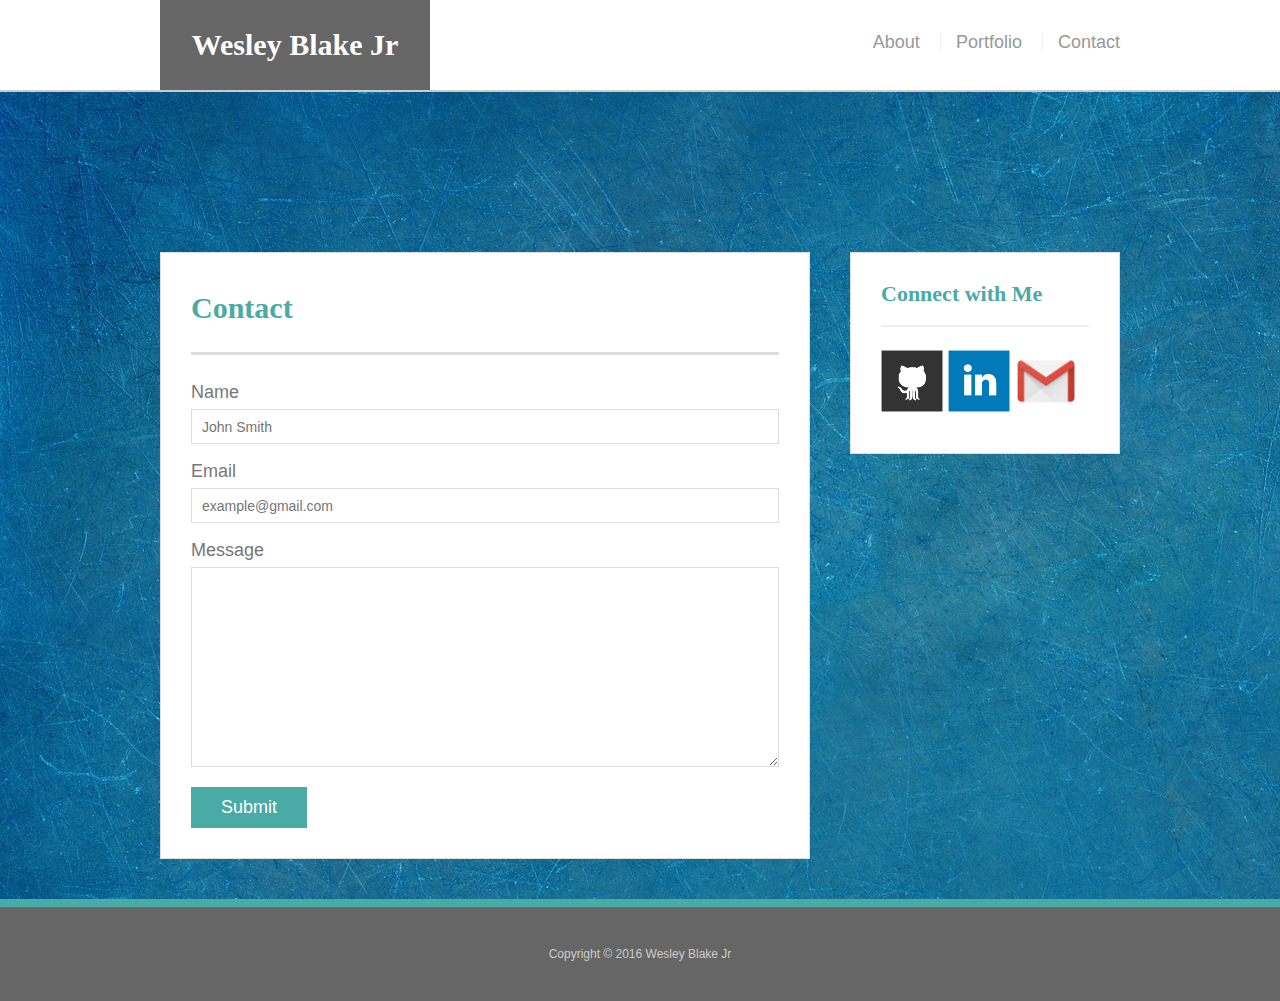
==== contact.html @ be4a16ac "portfolio" ====
<!doctype html>
<html lang="en-us">

<head>
  <meta charset="UTF-8" name="viewport" content="width=device-width, initial-scale=1.0">
  <title>Contact | Wesley Blake Jr</title>
  <link rel="stylesheet" type="text/css" href="assets/css/reset.css">
  <link rel="stylesheet" type="text/css" href="assets/css/style.css">
</head>

<body>

  <header id="masthead">
    <div class="container">
      <a href="index.html" id="logo">Wesley Blake Jr</a>
      <nav>
        <a href="index.html">About</a>
        <a href="portfolio.html">Portfolio</a>
        <a href="contact.html">Contact</a>
      </nav>
    </div>
  </header>

  <div id="main-container" class="container">
    <section class="main-section">
      <h1>Contact</h1>

      <form id="contact-form">
        <ul>
          <li>
            <label for="name">Name</label>
            <input type="text" id="name" name="name" placeholder="John Smith" required="required">
          </li>
          <li>
            <label for="email">Email</label>
            <input type="email" id="email" name="email" placeholder="example@gmail.com" required="required">
          </li>
          <li>
            <label for="message">Message</label>
            <textarea id="message" name="message" required="required"></textarea>
          </li>
        </ul>
        <input type="submit">
      </form>

    </section>

    <section class="sidebar">
      <div id="connect">
        <h2>Connect with Me</h2>

        <a href="https://github.com/wesdriver45"><img src="assets/images/github-128.png" class="social" alt="GitHub" /></a>
        <a href="https://www.linkedin.com/in/wwesley-blakejr/"><img src="assets/images/linkedin-128.png" class="social" alt="LinkedIn" /></a>
		<a href="mailto:wesleyblakejr@gmail.com"><img src="assets/images/gmail.png" class="social" alt="Gmail" /></a>
      </div>
    </section>
  </div>

  <footer>
    <div class="container">
      Copyright &copy; 2016 Wesley Blake Jr
    </div>
  </footer>
</body>

</html>
---- assets/css/style.css ----
body {
	font-family: Arial, "Helvetica Neue", Helvetica, sans-serif;
	font-size: 18px;
	line-height: 34px;
	color: #777;
	background: url("../images/background.jpg");
  }
  
  * {
	box-sizing: border-box;
  }
  
  /* general */
  
  .container {
	width: 100%;
	max-width: 960px;
	margin: 0 auto;
	clear: both;
  }
  
  h1,
  h2,
  h3,
  p {
	margin-bottom: 20px;
  }
  
  p:last-child {
	margin-bottom: 0;
  }
  
  h1,
  h2,
  h3 {
	font-family: Georgia, Times, "Times New Roman", serif;
	font-weight: 700;
	color: #4aaaa5;
  }
  
  h1 {
	padding-bottom: 20px;
	font-size: 30px;
	line-height: 49px;
	border-bottom: 3px solid #ddd;
  }
  
  h2,
  h3 {
	font-size: 22px;
  }
  
  /* header */
  
  #masthead {
	position: relative;
	z-index: 99;
	width: 100%;
	margin: 0 0 30px;
	overflow: auto;
	color: #fff;
	background: #fff;
	border-bottom: 2px solid #ccc;
  }
  
  #logo {
	float: left;
	width: 270px;
	height: 90px;
	font-family: Georgia, Times, "Times New Roman", serif;
	font-size: 30px;
	font-weight: 700;
	line-height: 90px;
	color: #fff;
	text-align: center;
	text-decoration: none;
	background: #666;
  }
  
  nav {
	float: right;
	margin-top: 25px;
  }
  
  nav a {
	display: inline-block;
	padding-left: 15px;
	margin-left: 15px;
	line-height: 18px;
	color: #999;
	text-decoration: none;
	border-left: 1px solid #efefef;
  }
  
  nav a:first-child {
	border-left: 0 none;
  }
  
  /* footer */
  
  footer {
	padding: 30px 0;
	clear: both;
	font-size: 12px;
	color: #fff;
	color: #ccc;
	text-align: center;
	background: #666;
	border-top: 8px solid #4aaaa5;
  }
  
  /* sidebar */
  
  .sidebar {
	float: right;
	width: 100%;
	max-width: 270px;
	padding: 30px;
	margin-bottom: 20px;
	background: #fff;
	border: 1px solid #ddd;
  }
  
  h3,
  .sidebar h2 {
	padding-bottom: 20px;
	margin-bottom: 15px;
	line-height: 22px;
	border-bottom: 2px solid #eee;
  }
  
  .social {
	width: 62px;
	height: 62px;
	margin-top: 8px;
	margin-right: 5px;
  }
  
  .social:last-child {
	margin-right: 0;
  }
  
  /* main */
  
  #main-container {
	padding-top: 130px;
  }
  
  .main-section {
	float: left;
	width: 100%;
	max-width: 650px;
	padding: 30px;
	margin: 0 0 40px;
	background: #fff;
	border: 1px solid #ddd;
  }
  
  /* portfolio page */
  
  .work {
	position: relative;
	float: left;
	width: 274px;
	margin: 20px 0 25px;
	overflow: auto;
  }
  
  .work:nth-child(even) {
	margin-right: 40px;
  }
  
  .work img {
	width: 100%;
	border: 0 none;
	opacity: 0.8;
  }
  
  .work h3 {
	position: absolute;
	bottom: 20px;
	width: 100%;
	padding: 15px;
	margin-bottom: 0;
	font-weight: 300;
	line-height: 30px;
	color: #fff;
	text-align: center;
	background: #4aaaa5;
	border-bottom: 0;
  }
  
  .auth-image {
	float: left;
	width: 200px;
	height: auto;
	margin-top: 10px;
	margin-right: 25px;
  }
  
  /* contact page */
  
  #contact-form ul {
	margin-bottom: 20px;
  }
  
  #contact-form li {
	margin-bottom: 10px;
  }
  
  label,
  input[type=text],
  input[type=email],
  textarea {
	display: block;
	width: 100%;
  }
  
  input[type=text],
  input[type=email],
  textarea {
	height: 35px;
	padding: 0 10px;
	font-size: 14px;
	border: 1px solid #ddd;
  }
  
  textarea {
	height: 200px;
  }
  
  input[type=submit] {
	padding: 10px 30px;
	font-size: 18px;
	color: #fff;
	cursor: pointer;
	background: #4aaaa5;
	border: 0 none;
  }
  
  @media only screen and (max-width: 980px) {
  
  .container {
	max-width: 980px;
	max-height: 1118px;
  }
  
  #logo {
	margin-left: 120px;
	width: 250px;
  }
  
  nav {
	padding-right: 100px;
  }
  
  #main-container {
	padding-top: 10px;
  
  }
  
  .main-section {
	max-width: 425px;
	height: auto;
	margin-left: 120px;
	margin-bottom: 100px;
	padding-left: 60px;
  }
  
  .auth-image {
	width: 360px;
  }
  
  .sidebar {
	margin-right: 85px;
  }
  
  .work img {
	max-width: 500px;
	margin-right: 0;
  }
  
  
  
  }
  
  @media only screen and (max-width: 768px) {
	/*index*/
  .container {
	max-width: 768px;
	max-height: 1121px;
  }
  
  #main-container {
	padding-top: 10px;
	padding-left: 20px;
  }
  
  .main-section {
	clear: both;
	max-width: 700px;
	height: auto;
  }
  
  .auth-image {
	width: 335px;
	height: auto;
  }
  
  #logo {
	padding-right: 30px;
	width: 33%;
	margin-left: 20px;
  }
  
  nav {
	padding-right: 25px;
  }
  
  .sidebar {
	clear: both;
	max-width: 700px;
	padding: 
	padding-bottom: 20px;
	margin-bottom: 30px;
	margin-right: 15px;
  }
  
  }
  
  
  
  
  
  @media only screen and (max-width: 640px) {
	/*index*/
  .container {
	max-width: 640px;
  }
  
  #masthead {
	position: static;
	width: 100%;
	  margin-bottom: 10px;
  }
  
  #logo,
  nav {
	clear: both;
	width: 100%;
  }
  
  nav a {
	padding-right: 60px;
	padding-left: 60px;
	padding-bottom: 30px;
  }
  
  
  
  #main-container {
	width: 95%;
	padding-top: 5px;
  }
  
  .auth-image {
	width:100%;
  }
  
  .sidebar {
	clear: both;
	max-width: 100%;
  }
  
  footer {
	width: 100%;
  }
  
  /*Portfolio*/
  
  .work {
	clear: both;
	width: 100%;
  }
  
  }
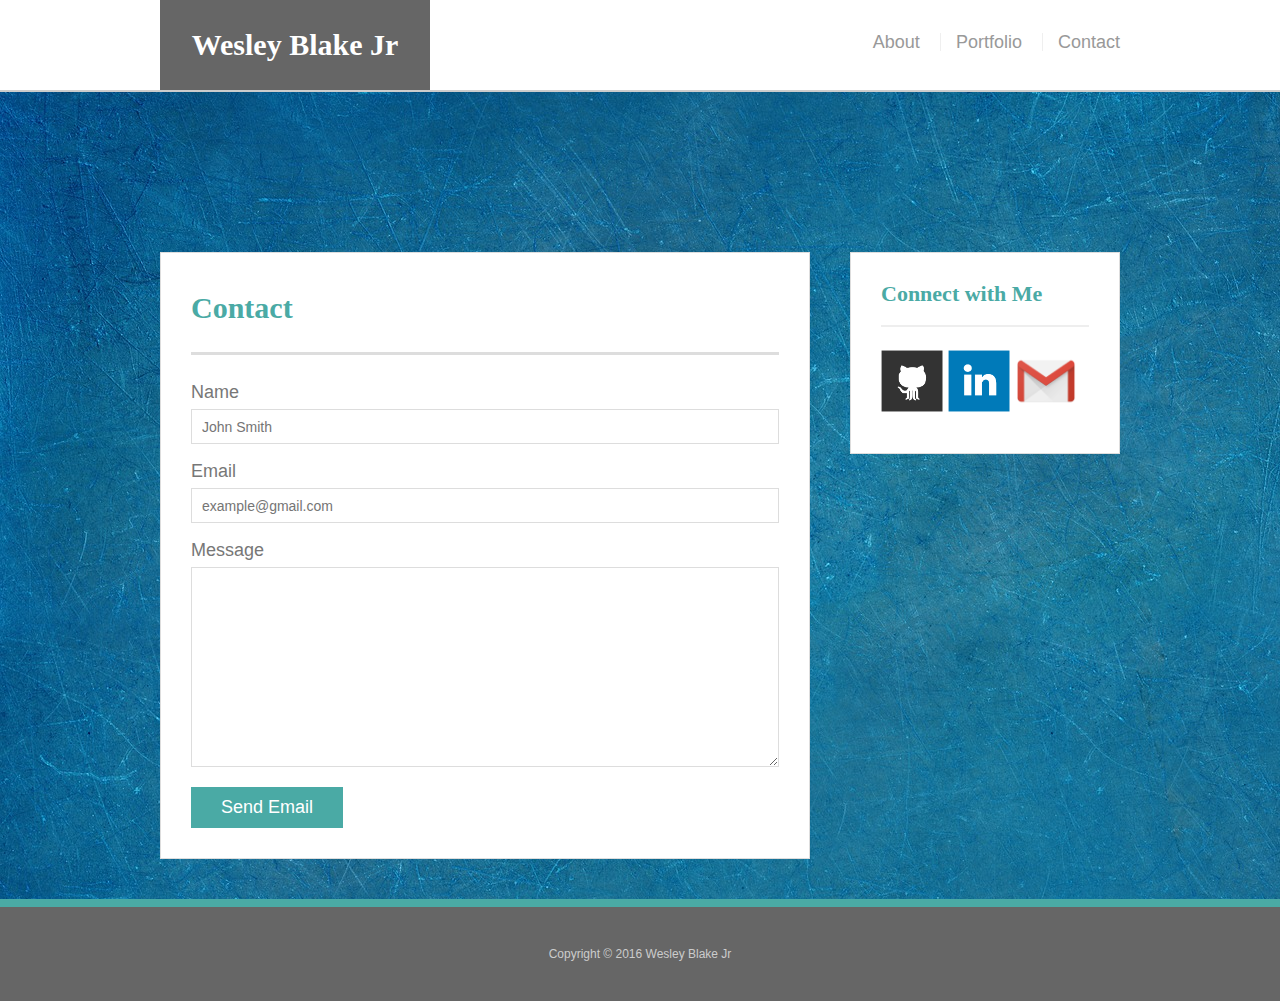
==== commit 25376db0: "contact update" ====
--- a/contact.html
+++ b/contact.html
@@ -25,7 +25,7 @@
     <section class="main-section">
       <h1>Contact</h1>
 
-      <form id="contact-form">
+      <form id="contact-form" method="post" action="mailto:wesleyblakejr@gmail.com">
         <ul>
           <li>
             <label for="name">Name</label>
@@ -40,7 +40,7 @@
             <textarea id="message" name="message" required="required"></textarea>
           </li>
         </ul>
-        <input type="submit">
+        <input type="submit" value="Send Email" />
       </form>
 
     </section>
@@ -49,8 +49,8 @@
       <div id="connect">
         <h2>Connect with Me</h2>
 
-        <a href="https://github.com/wesdriver45"><img src="assets/images/github-128.png" class="social" alt="GitHub" /></a>
-        <a href="https://www.linkedin.com/in/wwesley-blakejr/"><img src="assets/images/linkedin-128.png" class="social" alt="LinkedIn" /></a>
+        <a href="https://github.com/wesleyblakejr"><img src="assets/images/github-128.png" class="social" alt="GitHub" /></a>
+        <a href="https://www.linkedin.com/in/wesley-blakejr/"><img src="assets/images/linkedin-128.png" class="social" alt="LinkedIn" /></a>
 		<a href="mailto:wesleyblakejr@gmail.com"><img src="assets/images/gmail.png" class="social" alt="Gmail" /></a>
       </div>
     </section>
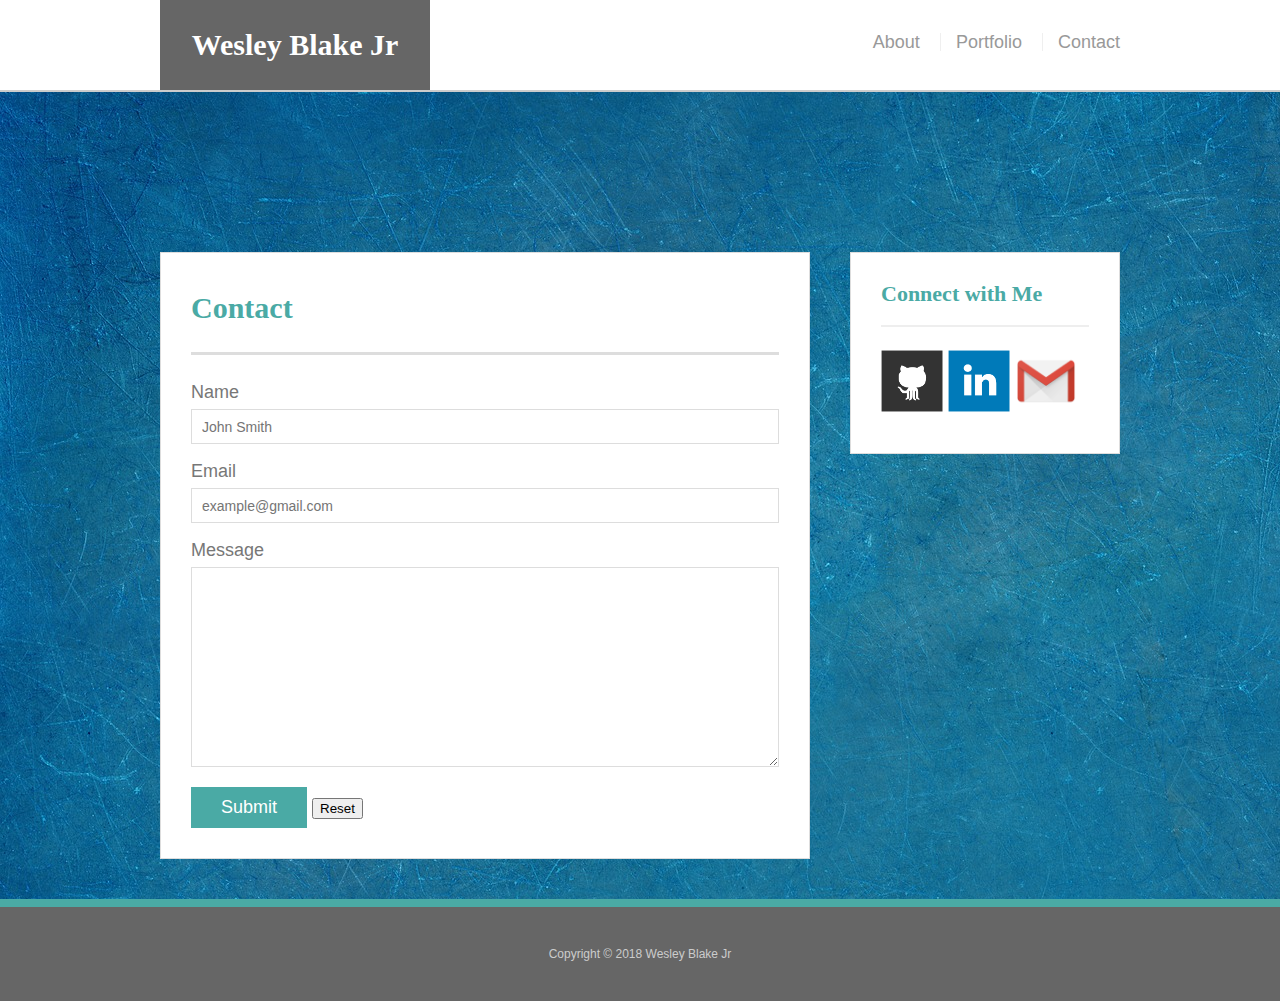
==== commit 99b92c4a: "contact form fixes" ====
--- a/contact.html
+++ b/contact.html
@@ -40,7 +40,8 @@
             <textarea id="message" name="message" required="required"></textarea>
           </li>
         </ul>
-        <input type="submit" value="Send Email" />
+        <input type="submit">
+        <input type="reset" onclick="clearForm()">
       </form>
 
     </section>
@@ -58,9 +59,16 @@
 
   <footer>
     <div class="container">
-      Copyright &copy; 2016 Wesley Blake Jr
+      Copyright &copy; 2018 Wesley Blake Jr
     </div>
   </footer>
+
+  <script>
+    function clearForm() {
+     document.getElementById("contact-form").reset();
+    }
+  </script>
+
 </body>
 
 </html>